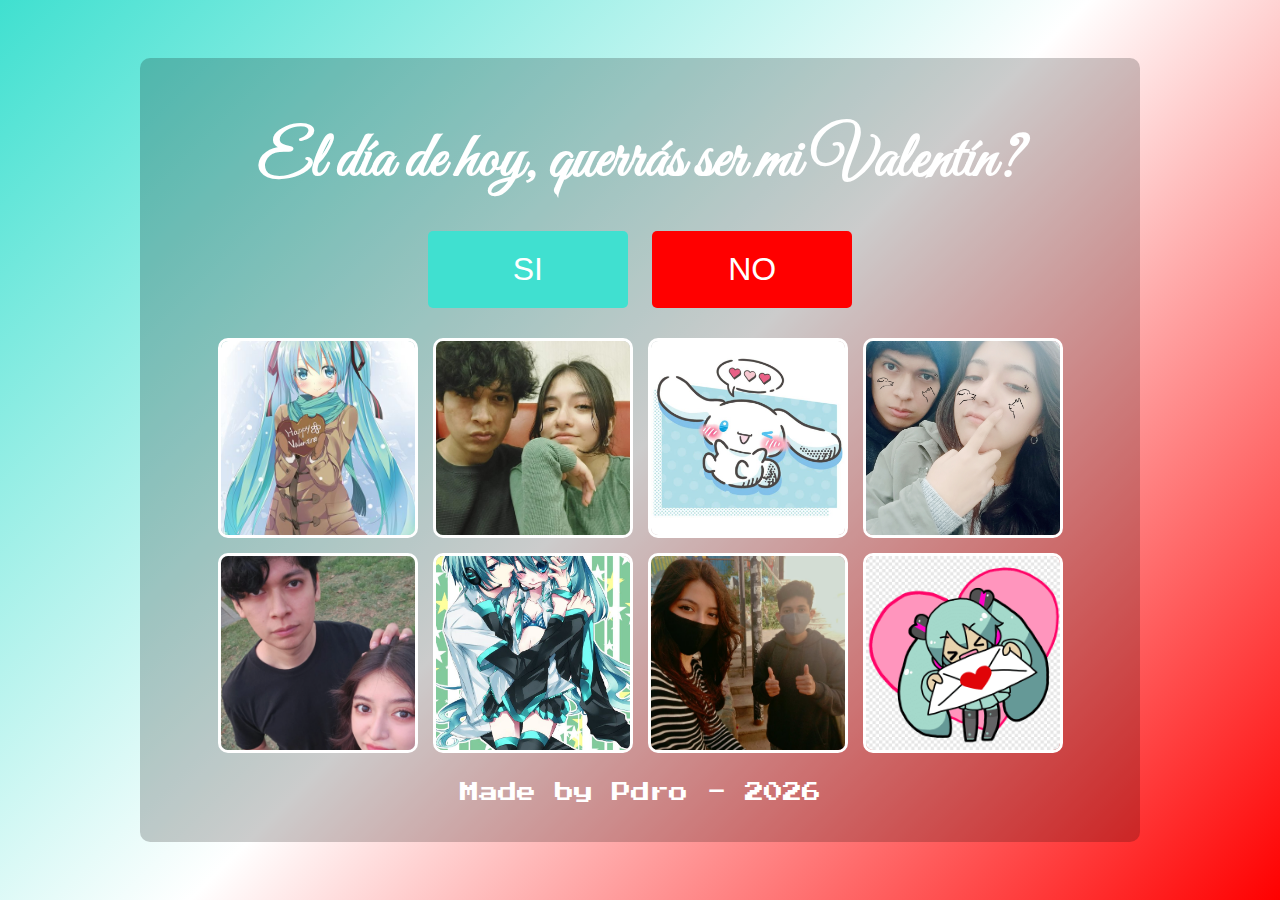
==== index.html @ 03b8dd38 "change folder names" ====
<!DOCTYPE html>
<html lang="es">
  <head>
    <meta charset="UTF-8">
    <meta name="viewport" content="width=device-width, initial-scale=1.0">
    <title>Valentine</title>
    <link rel="stylesheet" href="styles.css">
    <link href="https://fonts.googleapis.com/css2?family=Great+Vibes&display=swap" rel="stylesheet">
    <link href="https://fonts.googleapis.com/css2?family=Press+Start+2P&display=swap" rel="stylesheet">
  </head>
  <body>
    <div class="container">
      <header>
        <h1>El día de hoy, querrás ser mi Valentín?</h1>
      </header>
      <main>
        <div class="buttons">
          <button id="yesBtn" type="button">SI</button>
          <button id="noBtn" type="button">NO</button>
        </div>
        <div class="images">
          <img src="feliz-dia/happy.jpg" alt="happy">
          <img src="feliz-dia/green.jpg" alt="mail">
          <img src="feliz-dia/cinna.jpg" alt="cinna">
          <img src="feliz-dia/killer.jpg" alt="mail">
          <img src="feliz-dia/love.png" alt="mail">
          <img src="feliz-dia/mikuo.jpg" alt="mikuo">
          <img src="feliz-dia/mask.jpg" alt="mail">
          <img src="feliz-dia/mail.png" alt="mail">
        </div>
      </main>
      <footer>
        <p>
          Made by Pdro - <span id="year"> </span>
        </p>
      </footer>
    </div>

    <div id="modal" class="modal">
      <div class="modal-content">
        <span id="closeModal" class="close">&times;</span>
        <p>
          Siempre lo serás!!
        </p>
        <p>
          愛して、愛して~ <span class="heart">&hearts;</span>
        </p>
      </div>
    </div>

    <script src="main.js"></script>
  </body>
</html>
---- styles.css ----
:root {
  --turquoise: #40E0D0;
  --red: #FF0000;
  --white: #FFFFFF;
}

html, body {
  height: 100%;
  margin: 0;
  padding: 0;
}
  
* {
  box-sizing: border-box;
}

body {
  font-family: Arial, sans-serif;
  display: flex;
  flex-direction: column;
  align-items: center;
  justify-content: center;
  background: linear-gradient(135deg, var(--turquoise), var(--white), var(--red));
  color: var(--white);
  text-align: center;
  min-height: 100vh;
}

.container {
  max-width: 1000px;
  width: 100%;
  padding: 20px;
  position: relative;
  background: rgba(0, 0, 0, 0.2);
  border-radius: 10px;
}

header h1 {
  font-family: 'Great Vibes';
  font-size: 4rem;
  margin-bottom: 20px;
}
  
.buttons {
  margin: 20px 0;
}
  
.buttons button {
  width: 200px;
  font-size: 2rem;
  padding: 20px 30px;
  margin: 10px;
  border: none;
  border-radius: 5px;
  cursor: pointer;
  transition: transform 0.2s;
}

#yesBtn {
  background-color: var(--turquoise);
  color: var(--white);
}
  
#noBtn {
  background-color: var(--red);
  color: var(--white);
}
  
.buttons button:hover {
  transform: scale(1.1);
}
  
.images {
  display: flex;
  flex-wrap: wrap;
  justify-content: center;
  gap: 15px;
  margin: 20px 0;
}
  
.images img {
  width: 200px;
  height: 200px;
  border: 3px solid var(--white);
  border-radius: 10px;
  object-fit: cover;
}
  
footer {
  font-family: 'Press Start 2P';
  margin-top: 30px;
  font-size: 1.2rem;
}

.modal {
  display: none;
  position: fixed;
  z-index: 1000;
  left: 0;
  top: 0;
  width: 100%;
  height: 100%;
  overflow: auto;
  background-color: rgba(0,0,0,0.5);
}

.modal-content {
  background-color: var(--white);
  margin: 15% auto;
  padding: 20px;
  border: 1px solid #888;
  width: 90%;
  max-width: 400px;
  border-radius: 10px;
  color: black;
  text-align: center;
  position: relative;
  font-size: 1.5rem;
}

.close {
  color: #aaa;
  position: absolute;
  top: 10px;
  right: 15px;
  font-size: 28px;
  font-weight: bold;
  cursor: pointer;
}

.close:hover,
.close:focus {
  color: black;
  text-decoration: none;
}

.heart {
  color: var(--turquoise);
  font-size: 2.5rem;
}
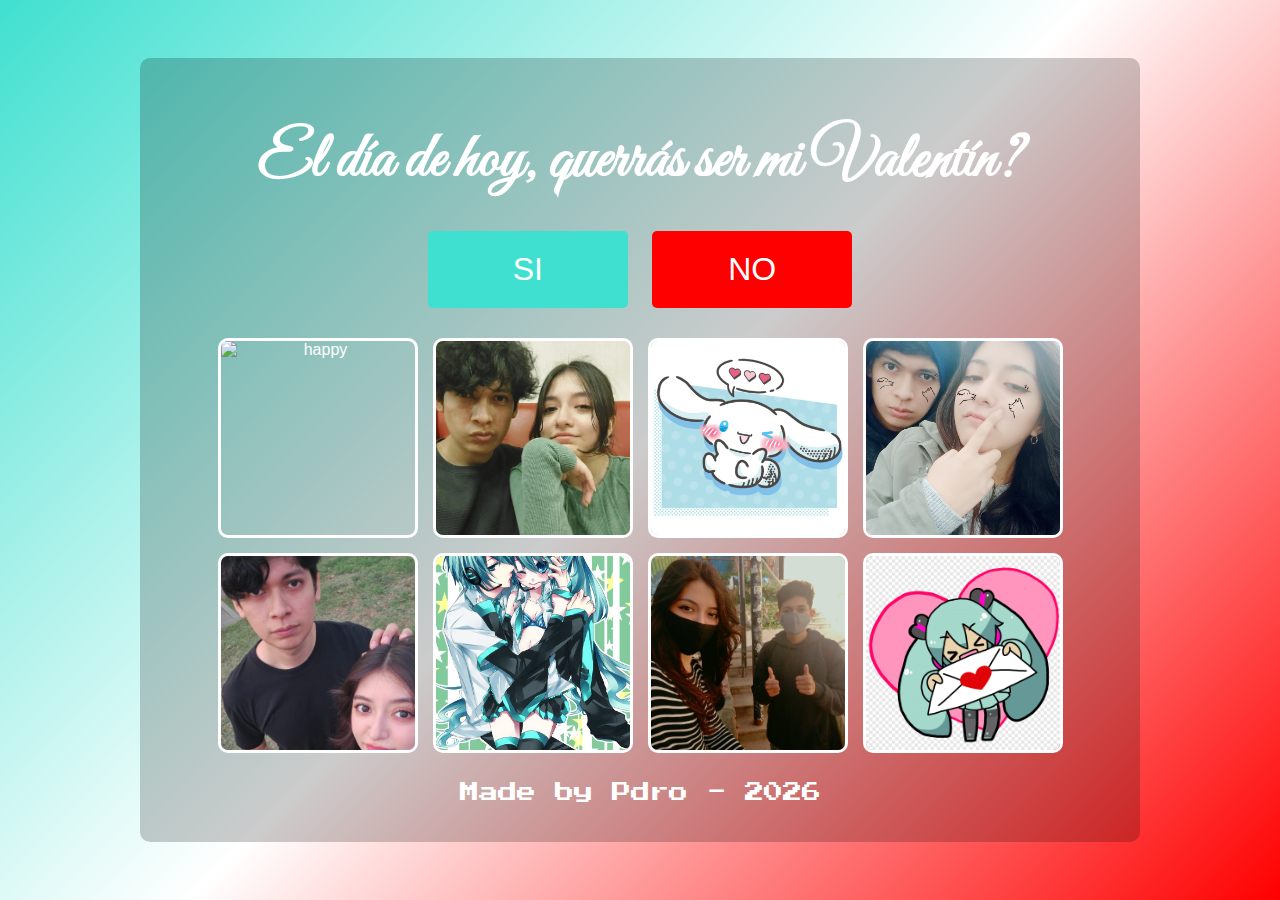
==== commit 6aecd4b7: "change assets folder name" ====
--- a/index.html
+++ b/index.html
@@ -19,14 +19,14 @@
           <button id="noBtn" type="button">NO</button>
         </div>
         <div class="images">
-          <img src="feliz-dia/happy.jpg" alt="happy">
-          <img src="feliz-dia/green.jpg" alt="mail">
-          <img src="feliz-dia/cinna.jpg" alt="cinna">
-          <img src="feliz-dia/killer.jpg" alt="mail">
-          <img src="feliz-dia/love.png" alt="mail">
-          <img src="feliz-dia/mikuo.jpg" alt="mikuo">
-          <img src="feliz-dia/mask.jpg" alt="mail">
-          <img src="feliz-dia/mail.png" alt="mail">
+          <img src="assets/" alt="happy">
+          <img src="assets/green.jpg" alt="mail">
+          <img src="assets/cinna.jpg" alt="cinna">
+          <img src="assets/killer.jpg" alt="mail">
+          <img src="assets/love.png" alt="mail">
+          <img src="assets/mikuo.jpg" alt="mikuo">
+          <img src="assets/mask.jpg" alt="mail">
+          <img src="assets/mail.png" alt="mail">
         </div>
       </main>
       <footer>
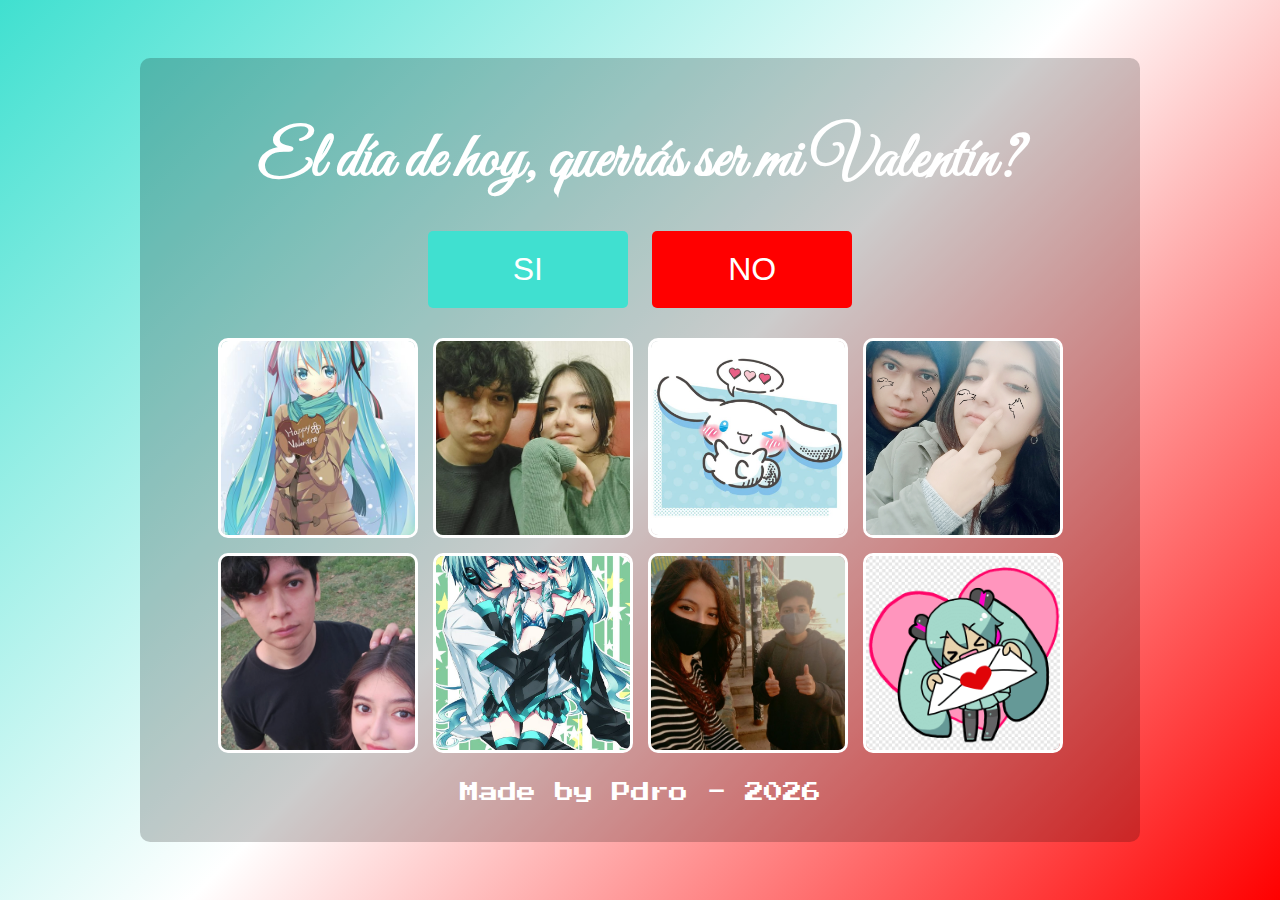
==== commit e8914bb2: "add happy extension" ====
--- a/index.html
+++ b/index.html
@@ -19,7 +19,7 @@
           <button id="noBtn" type="button">NO</button>
         </div>
         <div class="images">
-          <img src="assets/" alt="happy">
+          <img src="assets/happy.jpg" alt="happy">
           <img src="assets/green.jpg" alt="mail">
           <img src="assets/cinna.jpg" alt="cinna">
           <img src="assets/killer.jpg" alt="mail">
